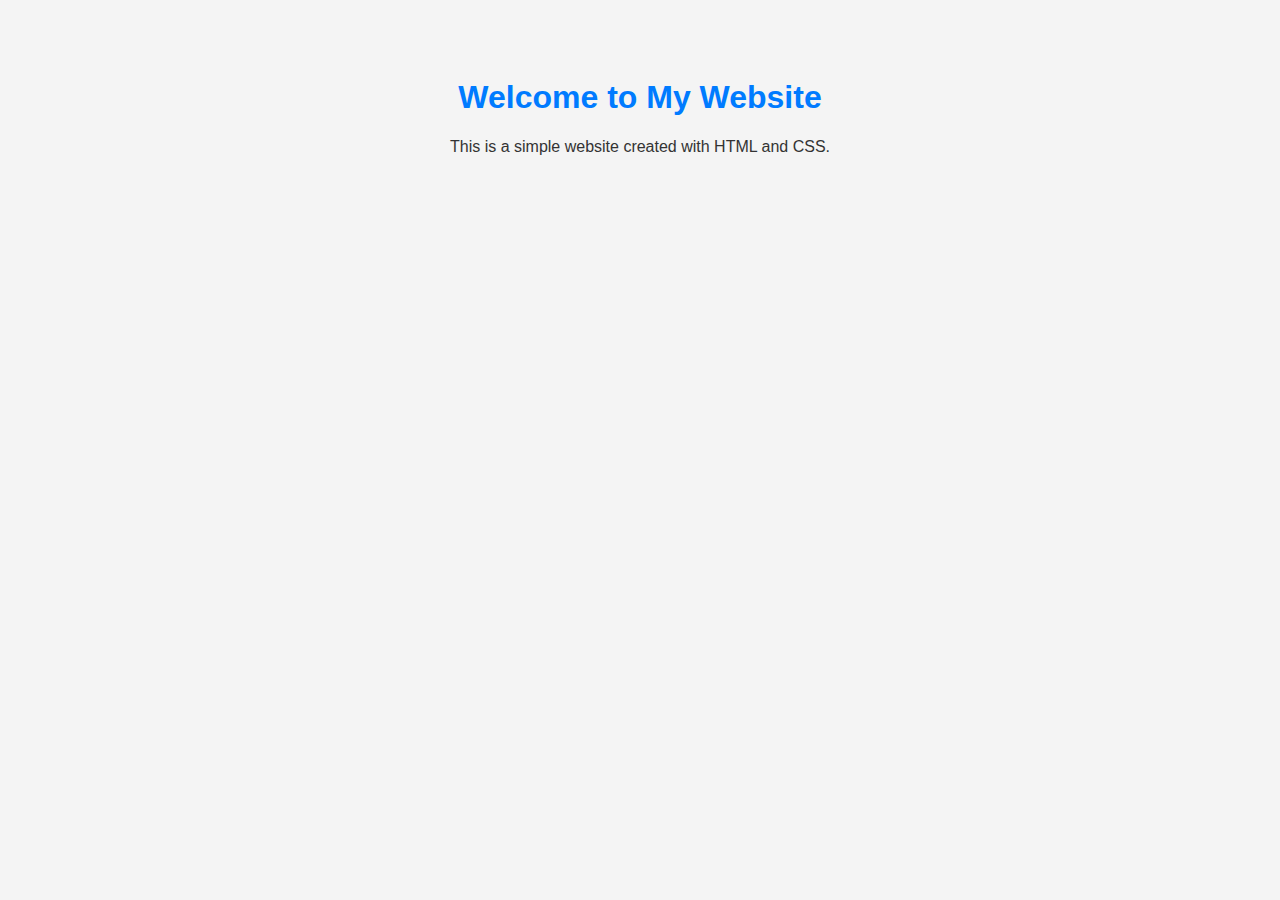
==== index.html @ 91a54207 "made index and style files" ====
<!DOCTYPE html>
<html lang="en">
<head>
    <meta charset="UTF-8">
    <meta name="viewport" content="width=device-width, initial-scale=1.0">
    <title>My Simple Website</title>
    <link rel="stylesheet" href="style.css">
</head>
<body>
    <h1>Welcome to My Website</h1>
    <p>This is a simple website created with HTML and CSS.</p>
</body>
</html>
---- style.css ----
body {
    font-family: Arial, sans-serif;
    background-color: #f4f4f4;
    color: #333;
    text-align: center;
    padding: 50px;
}

h1 {
    color: #007BFF;
}
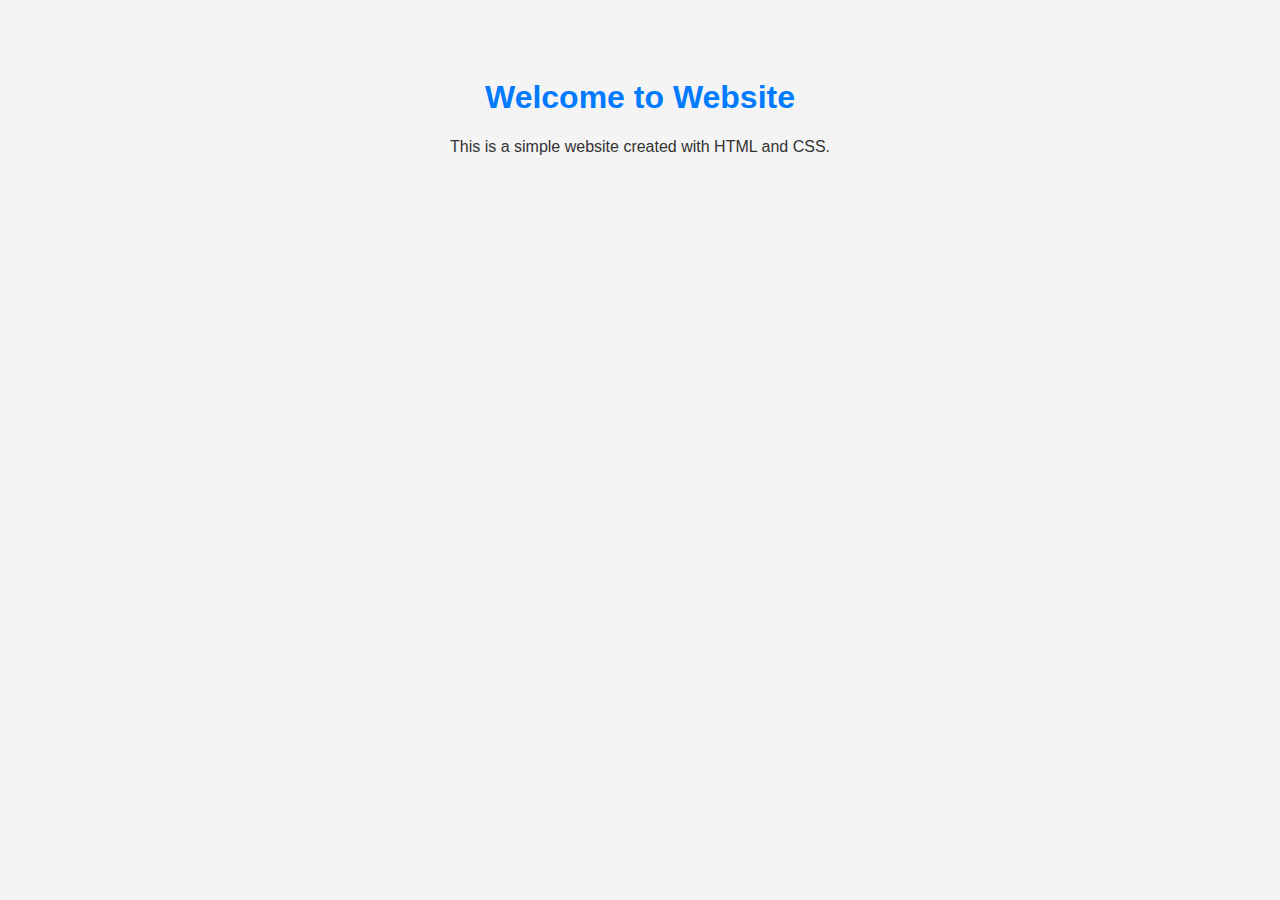
==== commit 89436297: "little change" ====
--- a/index.html
+++ b/index.html
@@ -7,7 +7,7 @@
     <link rel="stylesheet" href="style.css">
 </head>
 <body>
-    <h1>Welcome to My Website</h1>
+    <h1>Welcome to Website</h1>
     <p>This is a simple website created with HTML and CSS.</p>
 </body>
 </html>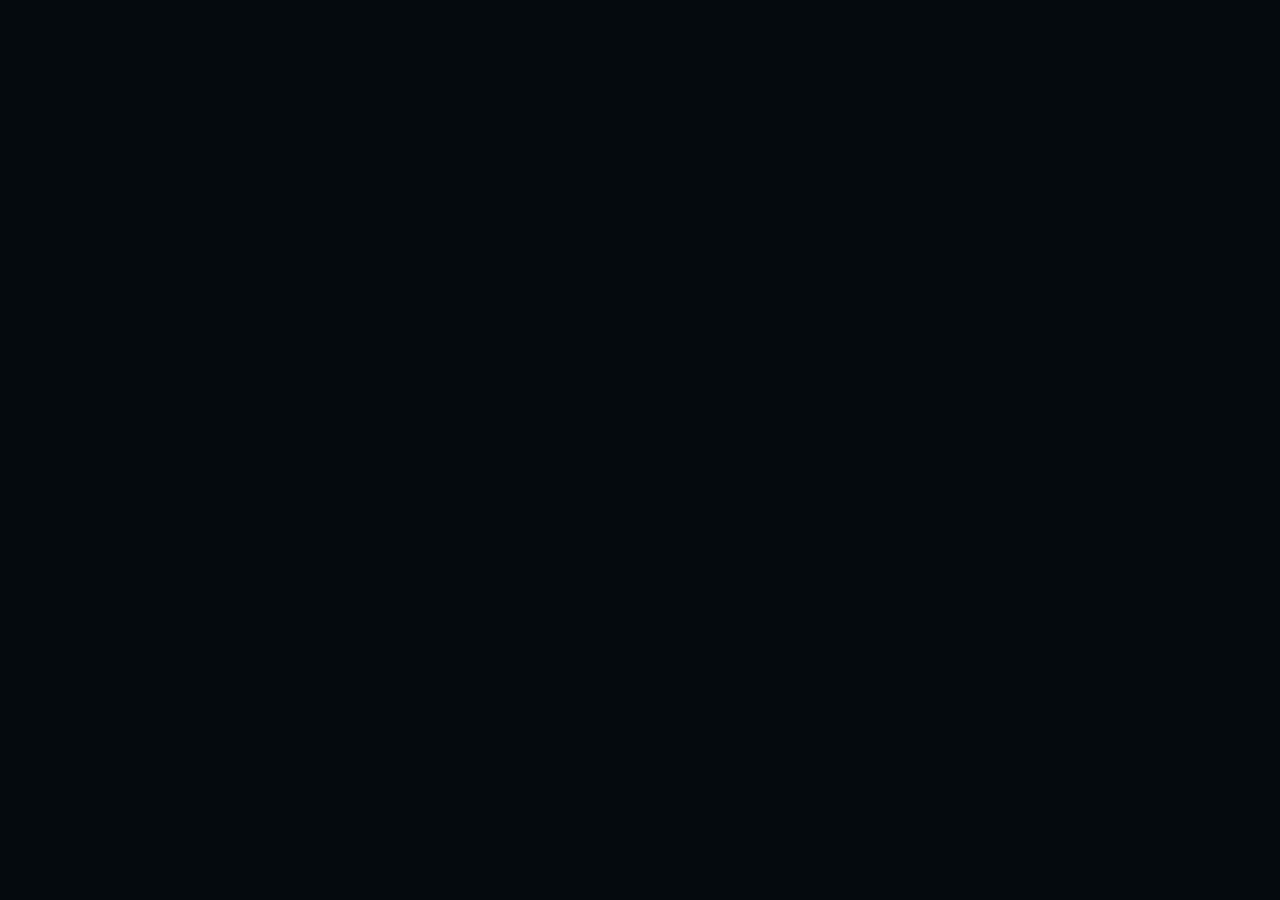
==== commit 3281dc42: "clone youtube project" ====
--- a/index.html
+++ b/index.html
@@ -1,13 +1,67 @@
 <!DOCTYPE html>
-<html lang="en">
-<head>
-    <meta charset="UTF-8">
-    <meta name="viewport" content="width=device-width, initial-scale=1.0">
-    <title>My Simple Website</title>
-    <link rel="stylesheet" href="style.css">
-</head>
-<body>
-    <h1>Welcome to Website</h1>
-    <p>This is a simple website created with HTML and CSS.</p>
-</body>
+    <html lang="en">
+    <head>
+        <meta charset="UTF-8">
+        <meta name="viewport" content="width=device-width, initial-scale=1.0">
+
+        <!--=============== FAVICON ===============-->
+        <link rel="shortcut icon" href="assets/img/favicon.png" type="image/x-icon">
+
+        <!--=============== REMIXICONS ===============-->
+        <link href="https://cdn.jsdelivr.net/npm/remixicon@2.5.0/fonts/remixicon.css" rel="stylesheet">
+
+        <!--=============== CSS ===============-->
+        <link rel="stylesheet" href="assets/css/styles.css">
+
+        <title>Responsive christmas website - Bedimcode</title>
+    </head>
+    <body>
+        <!--==================== HEADER ====================-->
+        <header class="header" id="header">
+            
+        </header>
+
+        <!--==================== MAIN ====================-->
+        <main class="main">
+            <!--==================== HOME ====================-->
+            <section class="home section" id="home">
+                
+            </section>
+
+            <!--==================== ABOUT ====================-->
+            <section class="about section" id="about">
+                
+            </section>
+
+            <!--==================== SEND ====================-->
+            <section class="send section" id="send">
+                
+            </section>
+
+            <!--==================== CELEBRATE ====================-->
+            <section class="celebrate section" id="celebrate">
+                
+            </section>
+        </main>
+
+        <!--==================== FOOTER ====================-->
+        <footer class="footer">
+            
+        </footer>
+
+        <!--========== SCROLL UP ==========-->
+        
+
+        <!--=============== RELLAX JS ===============-->
+        <script src=""></script>
+
+        <!--=============== GSAP ===============-->
+        <script src=""></script>
+
+        <!--=============== SCROLLREVEAL ===============-->
+        <script src=""></script>
+
+        <!--=============== MAIN JS ===============-->
+        <script src="assets/js/main.js"></script>
+    </body>
 </html>--- a/assets/css/styles.css
+++ b/assets/css/styles.css
@@ -0,0 +1,179 @@
+/*=============== GOOGLE FONTS ===============*/
+@import url("https://fonts.googleapis.com/css2?family=Dancing+Script:wght@700&family=Poppins:wght@400;500;600&display=swap");
+
+/*=============== VARIABLES CSS ===============*/
+:root {
+  --header-height: 3.5rem;
+  --animate-snow-1: animate-snow-1 5s infinite ease-in-out;
+  --animate-snow-2: animate-snow-2 5s infinite ease-in-out;
+
+  /*========== Colors ==========*/
+  /*Color mode HSL(hue, saturation, lightness)*/
+  --first-color: hsl(210, 80%, 54%);
+  --first-color-alt: hsl(210, 80%, 50%);
+  --title-color: hsl(210, 24%, 90%);
+  --text-color: hsl(210, 16%, 70%);
+  --white-color: #fff;
+  --body-color: hsl(210, 32%, 4%);
+
+  /*========== Font and typography ==========*/
+  /*.5rem = 8px | 1rem = 16px ...*/
+  --body-font: "Poppins", sans-serif;
+  --second-font: "Dancing Script", cursive;
+  --biggest-font-size: 2.5rem;
+  --h1-font-size: 1.5rem;
+  --h2-font-size: 1.25rem;
+  --h3-font-size: 1rem;
+  --normal-font-size: .938rem;
+  --small-font-size: .813rem;
+  --smaller-font-size: .75rem;
+
+  /*========== Font weight ==========*/
+  --font-medium: 500;
+  --font-semi-bold: 600;
+  --font-bold: 700;
+  
+  /*========== z index ==========*/
+  --z-tooltip: 10;
+  --z-fixed: 100;
+}
+
+/* Responsive typography */
+@media screen and (min-width: 1024px) {
+  :root {
+    --biggest-font-size: 5rem;
+    --h1-font-size: 2.25rem;
+    --h2-font-size: 1.5rem;
+    --h3-font-size: 1.25rem;
+    --normal-font-size: 1rem;
+    --small-font-size: .875rem;
+    --smaller-font-size: .813rem;
+  }
+}
+
+/*=============== BASE ===============*/
+* {
+  box-sizing: border-box;
+  padding: 0;
+  margin: 0;
+}
+
+html {
+  scroll-behavior: smooth;
+}
+
+body {
+  font-family: var(--body-font);
+  font-size: var(--normal-font-size);
+  background-color: var(--body-color);
+  color: var(--text-color);
+}
+
+h1, h2, h3 {
+  color: var(--title-color);
+  font-weight: var(--font-medium);
+}
+
+ul {
+  list-style: none;
+}
+
+a {
+  text-decoration: none;
+}
+
+img {
+  max-width: 100%;
+  height: auto;
+}
+
+/*=============== REUSABLE CSS CLASSES ===============*/
+.container {
+  max-width: 1024px;
+  margin-inline: 1.5rem;
+}
+
+.grid {
+  display: grid;
+  gap: 1.5rem;
+}
+
+.section {
+  padding-block: 5rem 1rem;
+}
+.section__title {
+  font-size: var(--h1-font-size);
+  font-family: var(--second-font);
+  text-align: center;
+  margin-bottom: 1.5rem;
+}
+
+.main {
+  overflow: hidden; /* For animations */
+}
+
+/* Snow animation */
+@keyframes animate-snow-1 {
+  0%, 100% {
+    transform: scale(.5);
+  }
+  50% {
+    transform: scale(1);
+  }
+}
+@keyframes animate-snow-2 {
+  0%, 100% {
+    transform: scale(1);
+  }
+  50% {
+    transform: scale(.5);
+  }
+}
+
+/*=============== HEADER & NAV ===============*/
+
+
+/* Show menu */
+
+
+/* Change background header */
+
+
+/* Active link */
+
+
+/*=============== HOME ===============*/
+
+
+/*=============== ABOUT ===============*/
+
+
+/*=============== BUTTON ===============*/
+
+
+/*=============== SEND ===============*/
+
+
+/*=============== CELEBRATE ===============*/
+
+
+/*=============== FOOTER ===============*/
+
+
+/*=============== SCROLL BAR ===============*/
+
+
+/*=============== SCROLL UP ===============*/
+
+
+/* Show Scroll Up */
+
+
+/*=============== BREAKPOINTS ===============*/
+/* For medium devices */
+
+
+/* For large devices */
+
+
+/* For 2K+ resolutions */
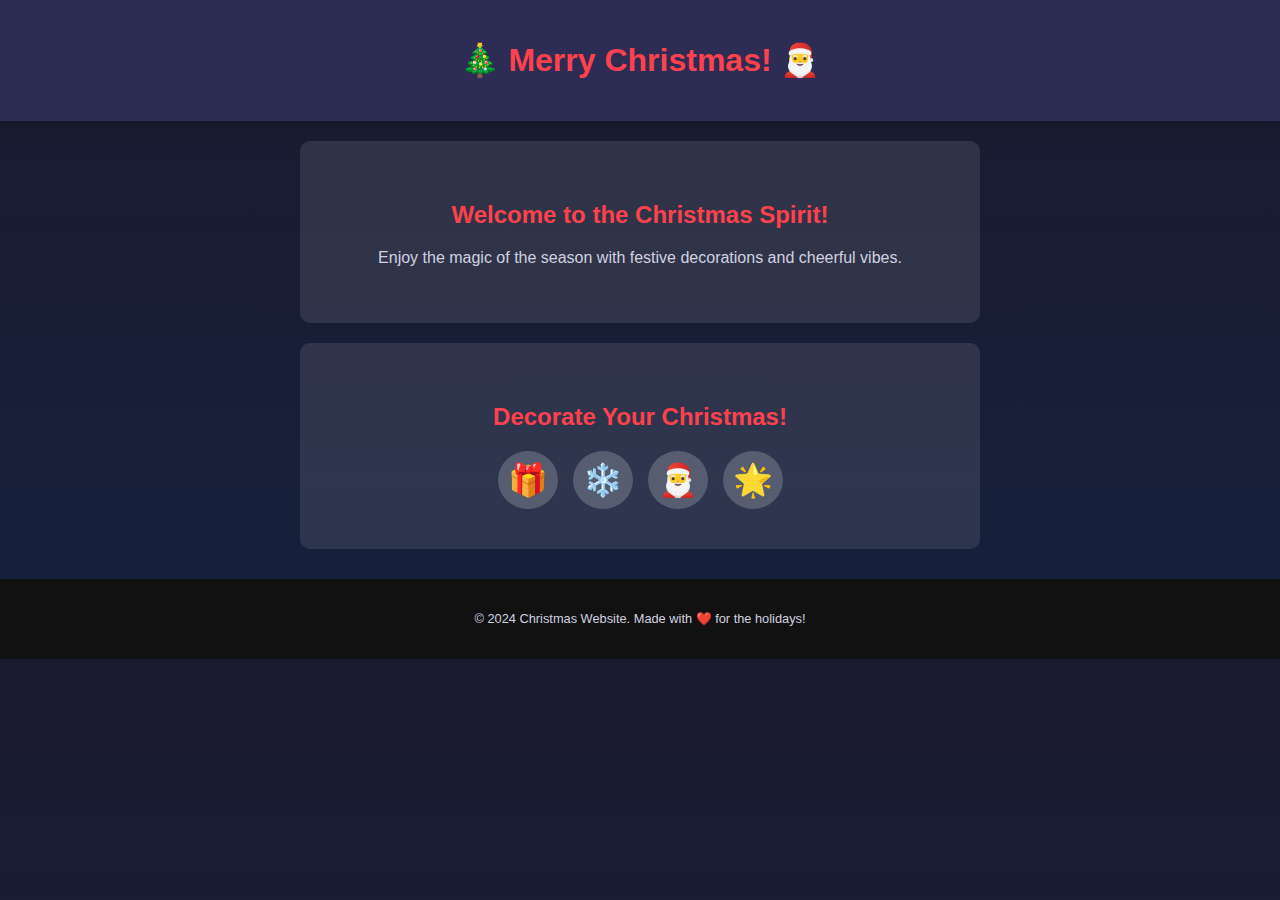
==== commit 4faeceb0: "et eller annet" ====
--- a/index.html
+++ b/index.html
@@ -1,67 +1,35 @@
 <!DOCTYPE html>
-    <html lang="en">
-    <head>
-        <meta charset="UTF-8">
-        <meta name="viewport" content="width=device-width, initial-scale=1.0">
+<html lang="en">
+<head>
+    <meta charset="UTF-8">
+    <meta name="viewport" content="width=device-width, initial-scale=1.0">
+    <title>Christmas Website</title>
+    <link rel="stylesheet" href="style.css">
+</head>
+<body>
+    <header class="header">
+        <h1>🎄 Merry Christmas! 🎅</h1>
+    </header>
 
-        <!--=============== FAVICON ===============-->
-        <link rel="shortcut icon" href="assets/img/favicon.png" type="image/x-icon">
+    <main>
+        <section class="welcome">
+            <h2>Welcome to the Christmas Spirit!</h2>
+            <p>Enjoy the magic of the season with festive decorations and cheerful vibes.</p>
+        </section>
 
-        <!--=============== REMIXICONS ===============-->
-        <link href="https://cdn.jsdelivr.net/npm/remixicon@2.5.0/fonts/remixicon.css" rel="stylesheet">
+        <section class="decorations">
+            <h2>Decorate Your Christmas!</h2>
+            <div class="ornaments">
+                <div class="ornament">🎁</div>
+                <div class="ornament">❄️</div>
+                <div class="ornament">🎅</div>
+                <div class="ornament">🌟</div>
+            </div>
+        </section>
+    </main>
 
-        <!--=============== CSS ===============-->
-        <link rel="stylesheet" href="assets/css/styles.css">
-
-        <title>Responsive christmas website - Bedimcode</title>
-    </head>
-    <body>
-        <!--==================== HEADER ====================-->
-        <header class="header" id="header">
-            
-        </header>
-
-        <!--==================== MAIN ====================-->
-        <main class="main">
-            <!--==================== HOME ====================-->
-            <section class="home section" id="home">
-                
-            </section>
-
-            <!--==================== ABOUT ====================-->
-            <section class="about section" id="about">
-                
-            </section>
-
-            <!--==================== SEND ====================-->
-            <section class="send section" id="send">
-                
-            </section>
-
-            <!--==================== CELEBRATE ====================-->
-            <section class="celebrate section" id="celebrate">
-                
-            </section>
-        </main>
-
-        <!--==================== FOOTER ====================-->
-        <footer class="footer">
-            
-        </footer>
-
-        <!--========== SCROLL UP ==========-->
-        
-
-        <!--=============== RELLAX JS ===============-->
-        <script src=""></script>
-
-        <!--=============== GSAP ===============-->
-        <script src=""></script>
-
-        <!--=============== SCROLLREVEAL ===============-->
-        <script src=""></script>
-
-        <!--=============== MAIN JS ===============-->
-        <script src="assets/js/main.js"></script>
-    </body>
-</html>+    <footer>
+        <p>&copy; 2024 Christmas Website. Made with ❤️ for the holidays!</p>
+    </footer>
+</body>
+</html>
--- a/style.css
+++ b/style.css
@@ -0,0 +1,111 @@
+/* Reset and basics */
+body, html {
+    margin: 0;
+    padding: 0;
+    font-family: 'Arial', sans-serif;
+    background: linear-gradient(to bottom, #1a1a2e, #16213e);
+    color: #fff;
+    text-align: center;
+}
+
+h1, h2 {
+    color: #ff414d;
+}
+
+p {
+    color: #d1d1e0;
+}
+
+/* Header */
+.header {
+    background-color: #2c2c54;
+    padding: 20px;
+    box-shadow: 0 4px 8px rgba(0, 0, 0, 0.2);
+}
+
+/* Welcome Section */
+.welcome {
+    padding: 40px;
+    background: rgba(255, 255, 255, 0.1);
+    border-radius: 10px;
+    margin: 20px auto;
+    max-width: 600px;
+}
+
+/* Decorations Section */
+.decorations {
+    padding: 40px;
+    background: rgba(255, 255, 255, 0.1);
+    border-radius: 10px;
+    margin: 20px auto;
+    max-width: 600px;
+}
+
+.ornaments {
+    display: flex;
+    justify-content: center;
+    gap: 15px;
+    margin-top: 20px;
+}
+
+.ornament {
+    font-size: 2rem;
+    padding: 10px;
+    background: rgba(255, 255, 255, 0.2);
+    border-radius: 50%;
+    transition: transform 0.3s ease;
+}
+
+.ornament:hover {
+    transform: scale(1.2) rotate(10deg);
+}
+
+/* Footer */
+footer {
+    padding: 20px;
+    background: #111;
+    margin-top: 30px;
+    font-size: 0.8rem;
+}
+
+/* Add Snowfall Animation */
+body {
+    overflow-x: hidden;
+}
+
+@keyframes snow {
+    0% {
+        transform: translateY(-100px) rotate(0deg);
+    }
+    100% {
+        transform: translateY(100vh) rotate(360deg);
+    }
+}
+
+.snowflake {
+    position: fixed;
+    top: -50px;
+    color: white;
+    font-size: 1rem;
+    animation: snow 10s linear infinite;
+    z-index: 999;
+}
+
+/* Random snowflake positions and sizes */
+.snowflake:nth-child(1) {
+    left: 10%;
+    font-size: 1.2rem;
+    animation-duration: 8s;
+}
+
+.snowflake:nth-child(2) {
+    left: 50%;
+    font-size: 1.5rem;
+    animation-duration: 10s;
+}
+
+.snowflake:nth-child(3) {
+    left: 80%;
+    font-size: 0.9rem;
+    animation-duration: 12s;
+}
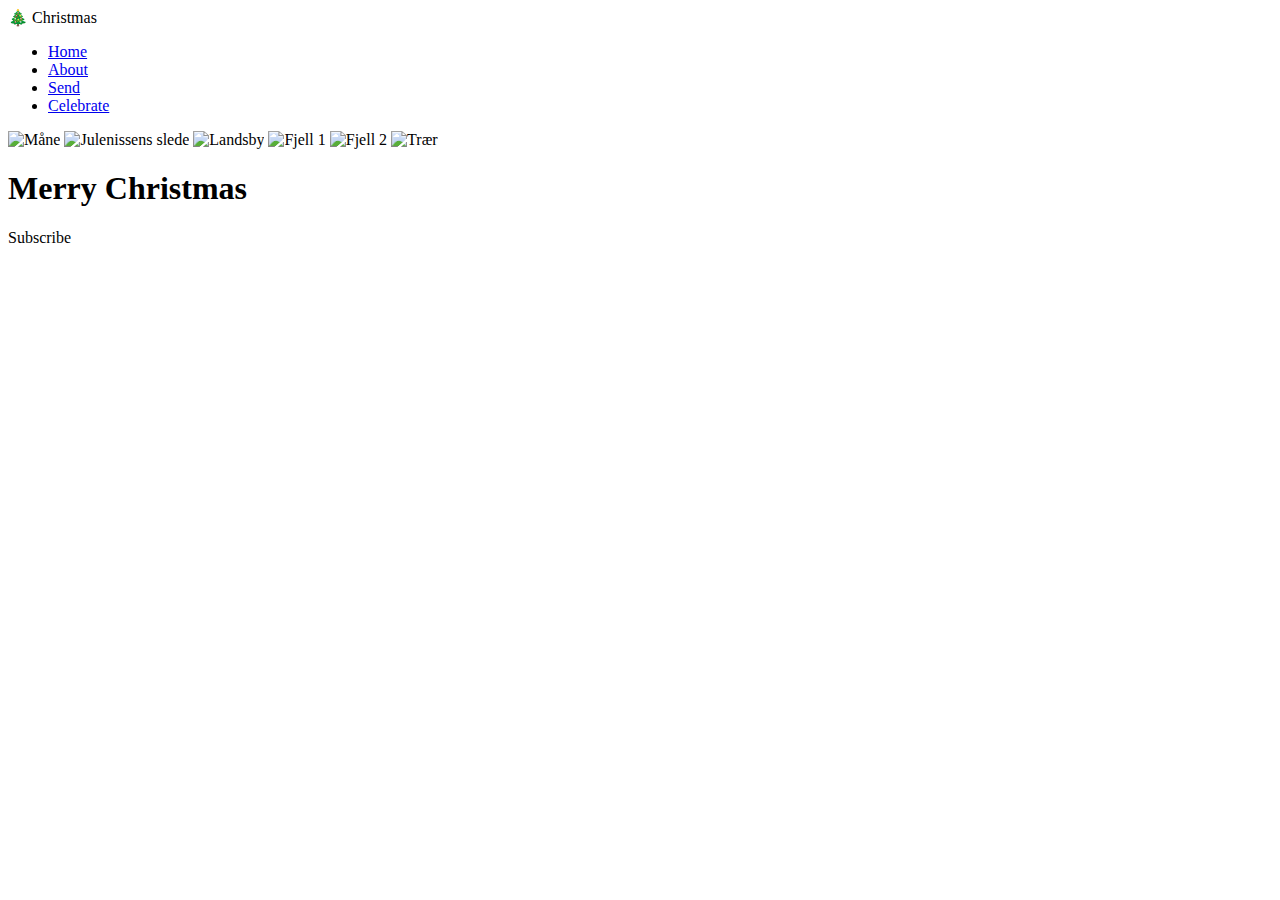
==== commit a37acaae: "noe nytt" ====
--- a/index.html
+++ b/index.html
@@ -1,35 +1,39 @@
 <!DOCTYPE html>
-<html lang="en">
+<html lang="no">
 <head>
     <meta charset="UTF-8">
     <meta name="viewport" content="width=device-width, initial-scale=1.0">
-    <title>Christmas Website</title>
-    <link rel="stylesheet" href="style.css">
+    <title>Juletema</title>
+    <link rel="stylesheet" href="styles.css">
 </head>
 <body>
-    <header class="header">
-        <h1>🎄 Merry Christmas! 🎅</h1>
+    <header>
+        <div class="logo">🎄 Christmas</div>
+        <nav>
+            <ul>
+                <li><a href="#home">Home</a></li>
+                <li><a href="#about">About</a></li>
+                <li><a href="#send">Send</a></li>
+                <li><a href="#celebrate">Celebrate</a></li>
+            </ul>
+        </nav>
     </header>
-
     <main>
-        <section class="welcome">
-            <h2>Welcome to the Christmas Spirit!</h2>
-            <p>Enjoy the magic of the season with festive decorations and cheerful vibes.</p>
-        </section>
-
-        <section class="decorations">
-            <h2>Decorate Your Christmas!</h2>
-            <div class="ornaments">
-                <div class="ornament">🎁</div>
-                <div class="ornament">❄️</div>
-                <div class="ornament">🎅</div>
-                <div class="ornament">🌟</div>
-            </div>
-        </section>
+        <div class="background">
+            <img src="home-moon.png" alt="Måne" class="moon">
+            <img src="home-trineo-santa.png" alt="Julenissens slede" class="santa">
+            <img src="home-village.png" alt="Landsby" class="village">
+            <img src="home-mountain-1.png" alt="Fjell 1" class="mountain-1">
+            <img src="home-mountain-2.png" alt="Fjell 2" class="mountain-2">
+            <img src="home-pine-tree.png" alt="Trær" class="trees">
+        </div>
+        <div class="text-content">
+            <h1>Merry Christmas</h1>
+        </div>
     </main>
-
     <footer>
-        <p>&copy; 2024 Christmas Website. Made with ❤️ for the holidays!</p>
+        <div class="subscribe">Subscribe</div>
     </footer>
 </body>
 </html>
+
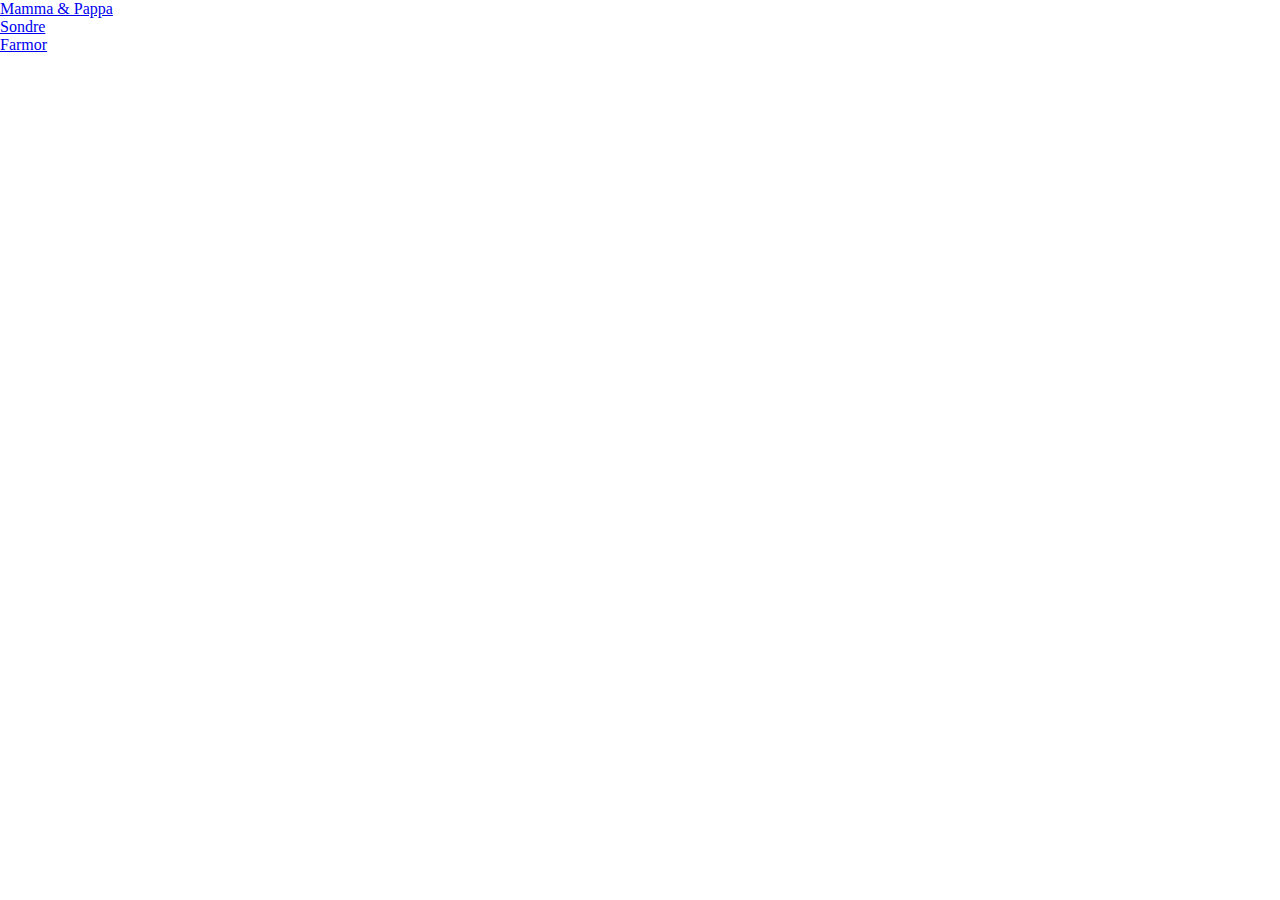
==== commit 383b6ca4: "prøve på nytt" ====
--- a/index.html
+++ b/index.html
@@ -1,39 +1,19 @@
 <!DOCTYPE html>
-<html lang="no">
+<html lang="en">
 <head>
-    <meta charset="UTF-8">
-    <meta name="viewport" content="width=device-width, initial-scale=1.0">
-    <title>Juletema</title>
-    <link rel="stylesheet" href="styles.css">
+    <title>God Jul!</title>
+    <link rel="stylesheet" href="style.css">
 </head>
 <body>
     <header>
-        <div class="logo">🎄 Christmas</div>
-        <nav>
+        <div class="main">
             <ul>
-                <li><a href="#home">Home</a></li>
-                <li><a href="#about">About</a></li>
-                <li><a href="#send">Send</a></li>
-                <li><a href="#celebrate">Celebrate</a></li>
+                <li><a href="#">Mamma & Pappa</a></li>
+                <li><a href="#">Sondre</a></li>
+                <li><a href="#">Farmor</a></li>
             </ul>
-        </nav>
+        </div>
     </header>
-    <main>
-        <div class="background">
-            <img src="home-moon.png" alt="Måne" class="moon">
-            <img src="home-trineo-santa.png" alt="Julenissens slede" class="santa">
-            <img src="home-village.png" alt="Landsby" class="village">
-            <img src="home-mountain-1.png" alt="Fjell 1" class="mountain-1">
-            <img src="home-mountain-2.png" alt="Fjell 2" class="mountain-2">
-            <img src="home-pine-tree.png" alt="Trær" class="trees">
-        </div>
-        <div class="text-content">
-            <h1>Merry Christmas</h1>
-        </div>
-    </main>
-    <footer>
-        <div class="subscribe">Subscribe</div>
-    </footer>
 </body>
 </html>
 
--- a/style.css
+++ b/style.css
@@ -0,0 +1,14 @@
+*{
+    margin: 0px;
+    padding: 0px;
+    font-family: Century;
+}
+
+header{
+    background-color: linear-gradient(rgba(0,0,0,0.5),rgba(0,0,0,0.5),rgba(0,0,0,0.5)), url(bilde.jpg);
+    height: 100vh;
+    background-size: cover;
+    background-position: center;
+    min-height: 100px;
+
+}
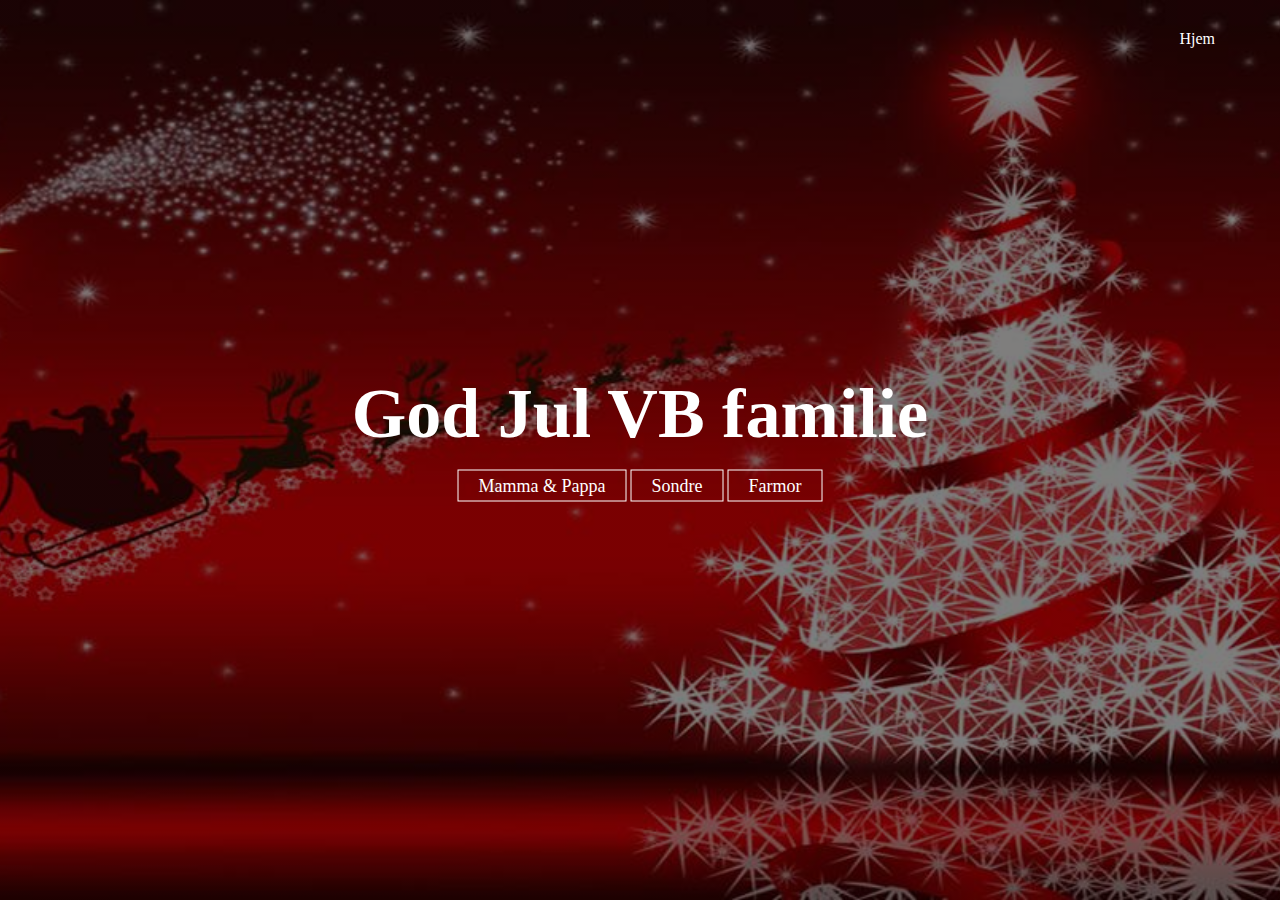
==== commit e3e9aeaa: "mulig ferdig produkt" ====
--- a/index.html
+++ b/index.html
@@ -8,10 +8,17 @@
     <header>
         <div class="main">
             <ul>
-                <li><a href="#">Mamma & Pappa</a></li>
-                <li><a href="#">Sondre</a></li>
-                <li><a href="#">Farmor</a></li>
+                <li><a href="#">Hjem</a></li>
             </ul>
+        </div>
+        <div class="title">
+            <h1>God Jul VB familie
+            </h1>
+        </div>
+        <div class="button">
+            <a href="mamma_pappa.html" class="btn">Mamma & Pappa</a>
+            <a href="sondre.html" class="btn">Sondre</a>
+            <a href="farmor.html" class="btn">Farmor</a>
         </div>
     </header>
 </body>
--- a/style.css
+++ b/style.css
@@ -5,10 +5,180 @@
 }
 
 header{
-    background-color: linear-gradient(rgba(0,0,0,0.5),rgba(0,0,0,0.5),rgba(0,0,0,0.5)), url(bilde.jpg);
+    background-image: linear-gradient(rgba(0,0,0,0.5),rgba(0,0,0,0.5),rgba(0,0,0,0.5)), url(jul.jpg);
     height: 100vh;
     background-size: cover;
     background-position: center;
     min-height: 100px;
+}
 
+ul{
+    float: right;
+    list-style-type: none;
+    margin-top: 30px;
+    min-height: 400px;
+    margin-right: 5px;
+    font-family: 17px;
 }
+
+ul li{
+    display: inline-block;
+}
+
+ul li a{
+   text-decoration: none;
+   color: #fff;
+   padding: 5px 20px;
+   border: 1px soild transparent;
+   transition: 0.5 ease; 
+}
+
+ul li a:hover{
+    background-color: #fff;
+    color: #000;
+}
+
+ul li.active a{
+    background-color: #fff;
+    color: #000
+}
+
+.main{
+    max-width: 1200px;
+    margin: auto;
+}
+
+.title{
+    position: absolute;
+    top: 46%;
+    left: 50%;
+    transform: translate(-50%,-50%);
+}
+
+.title h1{
+    color:#fff;
+    font-size: 70px;
+}
+
+.button{
+    position: absolute;
+    top: 54%;
+    left: 50%;
+    transform: translate(-50%,-50%);
+}
+
+.btn{
+    border: 1px solid #fff;
+    padding: 5px 20px;
+    color: #fff;
+    transition: 0.5 ease;
+    font-size: 18px;
+    text-decoration: none;
+}
+
+.btn:hover{
+    background-color: #fff;
+    color: #000;
+}
+
+/* Stil for tittelen */
+.page-title {
+    font-size: 50px; /* Gjør tittelen tydelig */
+    color: #fff;
+    text-align: center;
+    margin-bottom: 20px; /* Avstand under tittelen */
+    margin-left: 200px;
+}
+
+/* Stil for bildet */
+.content-image {
+    max-width: 20%; /* Tilpass bildet til skjermstørrelsen */
+    height: auto; /* Behold bildeforhold */
+    margin-bottom: 20px; /* Avstand under bildet */
+    border-radius: 10px; /* Myke hjørner */
+    margin-left: 575px;
+}
+
+/* Stil for teksten */
+.content-text {
+    font-size: 18px;
+    color: #fff;
+    text-align: center; /* Sentrer teksten */
+    max-width: 40%; /* Begrens bredden */
+    line-height: 1.5; /* God lesbarhet */
+    margin-left: 400px;
+}
+
+/* Stil for kodeboks */
+.code-box {
+    display: flex;
+    justify-content: center;
+    align-items: center;
+    gap: 10px;
+    margin-top: 20px;
+}
+
+/* Stil for input-feltene */
+.code-input {
+    width: 50px;
+    height: 50px;
+    font-size: 24px;
+    text-align: center;
+    border: 2px solid #ccc;
+    border-radius: 5px;
+}
+
+/* Stil for knappen */
+.code-button {
+    padding: 10px 20px;
+    font-size: 18px;
+    border: none;
+    border-radius: 10px;
+    color: #333;
+    cursor: pointer;
+    transition: background-color 0.5s ease;
+}
+
+.code-button:hover {
+    background-color: #f5c6cb;
+}
+
+/* Container for bildene */
+.image-container {
+    display: flex;
+    justify-content: center;
+    gap: 20px; /* Mellomrom mellom bildene */
+    margin-top: 20px;
+}
+
+/* Hver bildeboks */
+.image-item {
+    text-align: center;
+    flex: 1; /* Sørger for at bildene får lik størrelse */
+}
+
+/* Bildestil */
+.quiz-image {
+    max-width: 80%;
+    height: auto;
+    border-radius: 10px;
+}
+
+/* Stil for spørsmål */
+.image-question {
+    font-size: 18px;
+    color: #fff;
+    margin-top: 10px;
+}
+
+/* Stil for tekst-input */
+.text-input {
+    width: 80%;
+    padding: 10px;
+    font-size: 16px;
+    border: 2px solid #ccc;
+    border-radius: 5px;
+    margin-top: 10px;
+}
+
+
